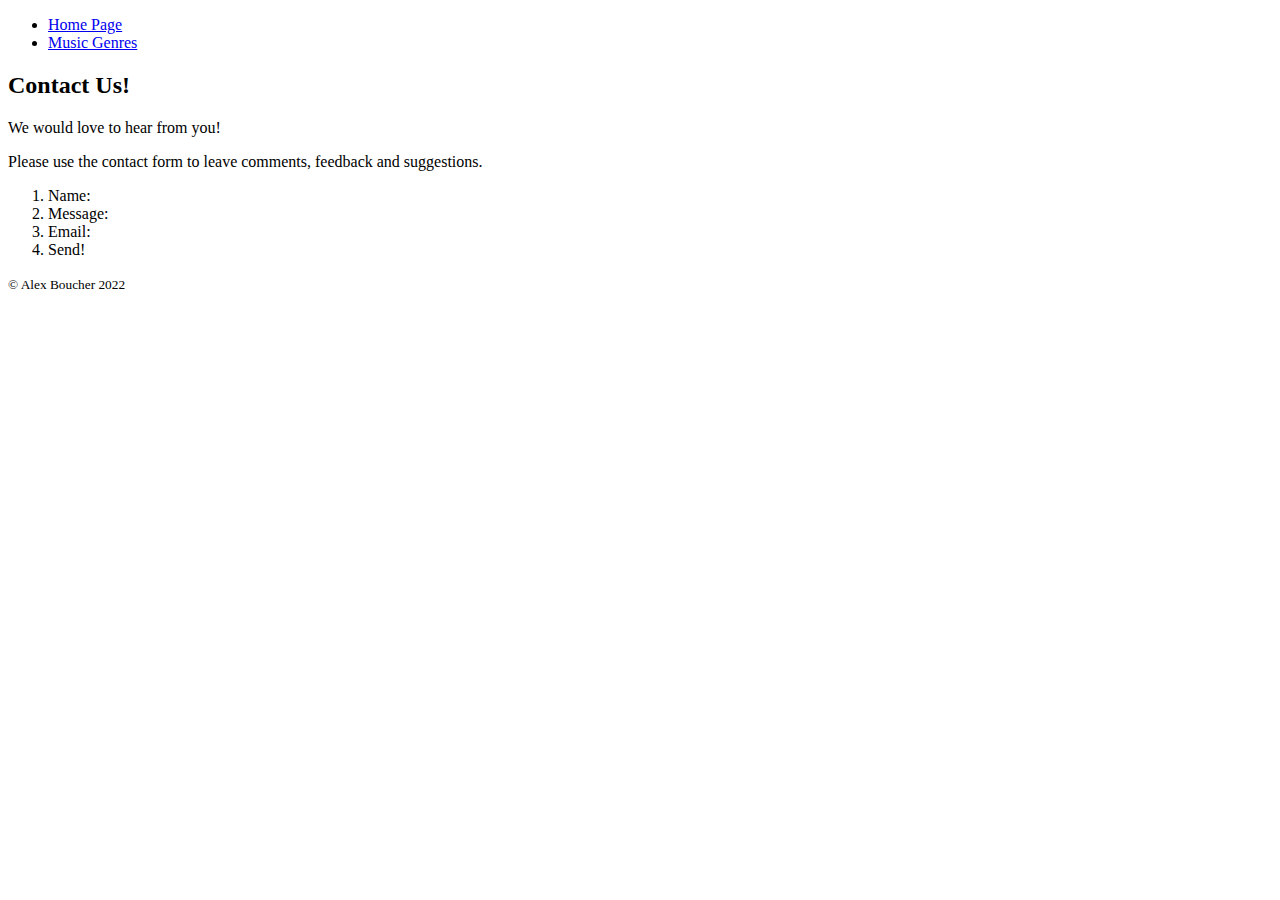
==== contact.html @ 98c7be4f "Create html for contact sheet" ====
<!DOCTYPE html>
<html lang="en" dir="ltr">
  <head>
    <meta charset="utf-8">
    <title>Contact Us</title>
    <meta name="viewport" content="width=device-width,initial-scale=1">
    <link rel="stylesheet" href="css/contact.css">
  </head>
  <body>
    <header>
      <nav>
        <ul>
          <li><a href="index.html">Home Page</a></li>
          <li><a href="music-genres.html">Music Genres</a></li>
        </ul>
      </nav>
    </header>
    <main>
      <article class="top">
        <h2>Contact Us!</h2>
        <p>We would love to hear from you!</p>
        <p>Please use the contact form to leave comments, feedback and suggestions.</p>
      </article>
      <article class="form">
        <ol>
          <li>Name:</li>
          <li>Message:</li>
          <li>Email:</li>
          <li>Send!</li>
      </article>
    </main>
    <footer>
      <small>© Alex Boucher 2022</small>
    </footer>
  </body>
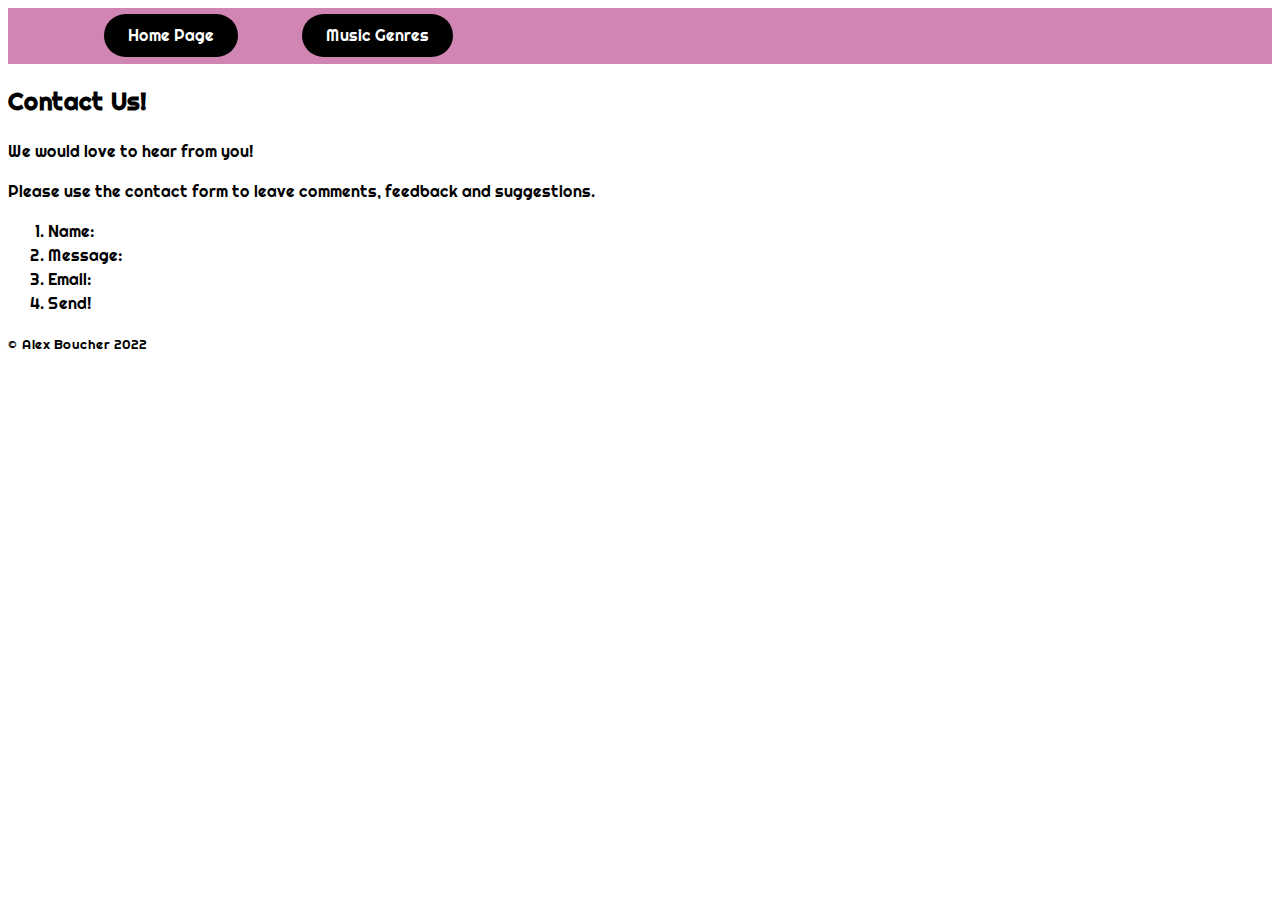
==== commit e4d5c0db: "Added flex to index pictures" ====
--- a/contact.html
+++ b/contact.html
@@ -4,7 +4,7 @@
     <meta charset="utf-8">
     <title>Contact Us</title>
     <meta name="viewport" content="width=device-width,initial-scale=1">
-    <link rel="stylesheet" href="css/contact.css">
+    <link rel="stylesheet" href="css/main.css">
   </head>
   <body>
     <header>
--- a/css/main.css
+++ b/css/main.css
@@ -0,0 +1,80 @@
+@import url('https://fonts.googleapis.com/css2?family=Righteous&display=swap');
+
+html {
+  box-sizing: border-box;
+  font-family: "Righteous", sans-serif;
+  line-height: 1.5;
+}
+
+*, *::before, *::after {
+  box-sizing: inherit;
+}
+
+.hero-banner {
+  background-image: url(https://www3.pictures.itsrosy.com/mp/F1knTqVgCtfx.jpg);
+  height: 100%;
+  height: 80vh;
+  background-repeat: no-repeat;
+  background-position: center;
+  background-size: cover;
+  position: relative;
+}
+
+nav img {
+  height: 90px;
+  width: 90px;
+}
+
+nav {
+    background-color: rgba(189, 81, 145, 0.7);
+    display: flex;
+    justify-content: space-between;
+    padding: 1rem 0 1rem 1.5rem;
+}
+
+nav ul {
+  margin: 0;
+  display: flex;
+  justify-content: center;
+  align-items: center;
+}
+
+nav ul li {
+  list-style-type: none;
+  padding: 0 2rem;
+}
+
+nav ul li a {
+  text-decoration: none;
+  color: white;
+  background-color: black;
+  padding: .7rem 1.5rem;
+  border-radius: 1.5rem;
+}
+
+h1 {
+  background-color: rgba(189, 81, 145, 0.7);
+  padding: 1rem 0;
+  text-align: center;
+  position: relative;
+  top: 400px;
+  font-size: 3rem;
+}
+
+div ul {
+  list-style: none;
+  display: flex;
+  justify-content: space-around;
+
+}
+
+div a {
+  text-decoration: none;
+}
+
+.history, .inspiration, .influences {
+  display: flex;
+}
+.index-section article img {
+  width: 600px;
+}
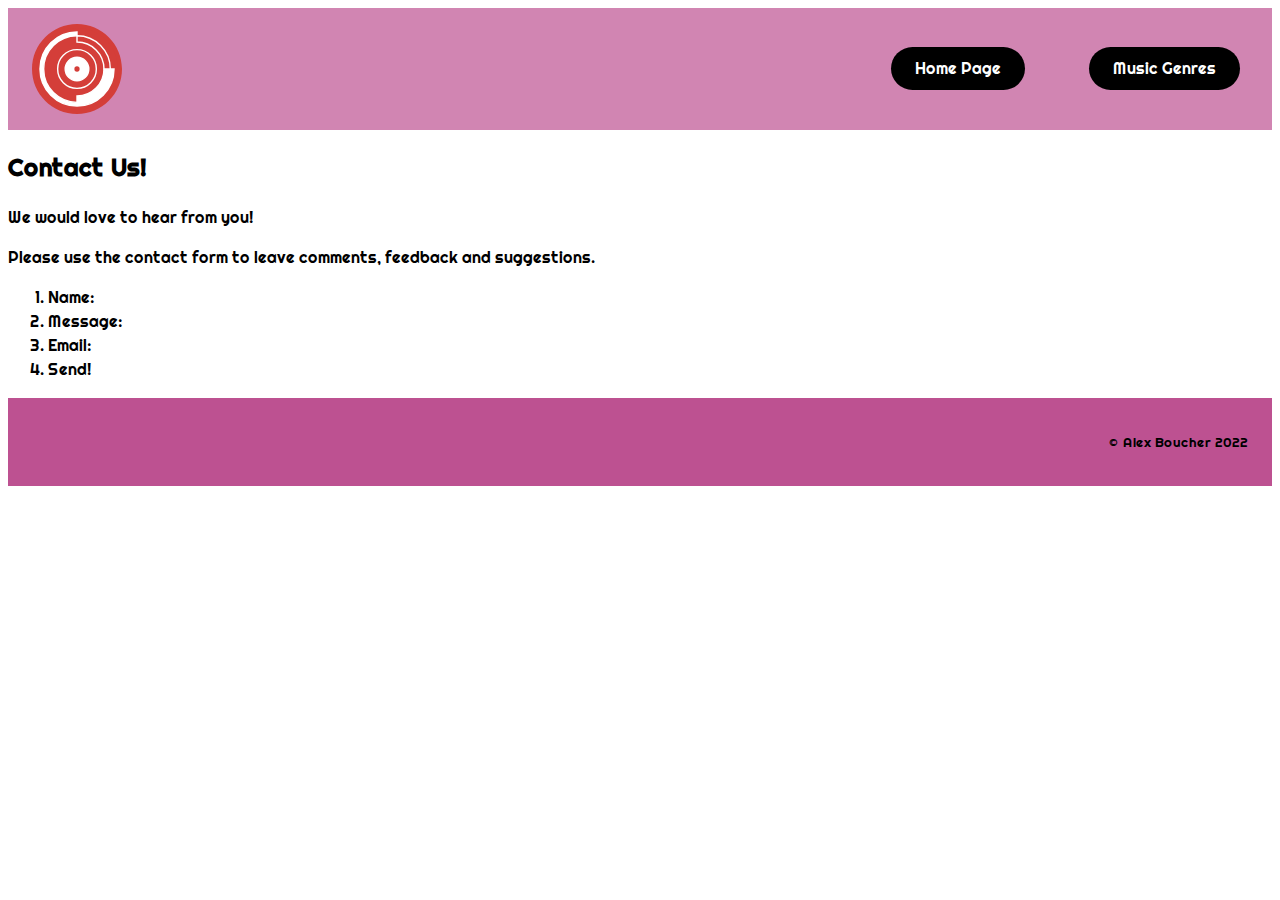
==== commit 0ac18da1: "Put padding around pictures for index" ====
--- a/contact.html
+++ b/contact.html
@@ -9,6 +9,7 @@
   <body>
     <header>
       <nav>
+        <img src="images/logo.svg" alt="Logo">
         <ul>
           <li><a href="index.html">Home Page</a></li>
           <li><a href="music-genres.html">Music Genres</a></li>
--- a/css/main.css
+++ b/css/main.css
@@ -53,12 +53,13 @@
 }
 
 h1 {
-  background-color: rgba(189, 81, 145, 0.7);
+  background-color: rgba(0, 0, 0, 0.7);
   padding: 1rem 0;
   text-align: center;
   position: relative;
-  top: 400px;
+  top: 300px;
   font-size: 3rem;
+  color: white;
 }
 
 div ul {
@@ -72,9 +73,50 @@
   text-decoration: none;
 }
 
+.page-nav ul li a {
+  text-decoration: none;
+  color: white;
+  background-color: black;
+  padding: .7rem 1.5rem;
+  border-radius: 1.5rem;
+}
+
+.page-nav ul li {
+  padding: 1.5rem;
+}
+
 .history, .inspiration, .influences {
   display: flex;
 }
+
+.index-section article {
+  padding: 0 1rem 4rem;
+}
+
+.index-section article h2 {
+  color: rgba(189, 81, 145);
+  font-size: 2rem;
+  padding: 0 1rem;
+}
+
+.index-section article p {
+  padding: 0 1rem;
+}
+
 .index-section article img {
   width: 600px;
 }
+
+.influences {
+  flex-direction: row-reverse;
+}
+
+footer {
+  background: rgba(189, 81, 145);
+  padding: 2rem 0;
+  text-align: right;
+}
+
+footer small {
+  padding-right: 1.5rem;
+}
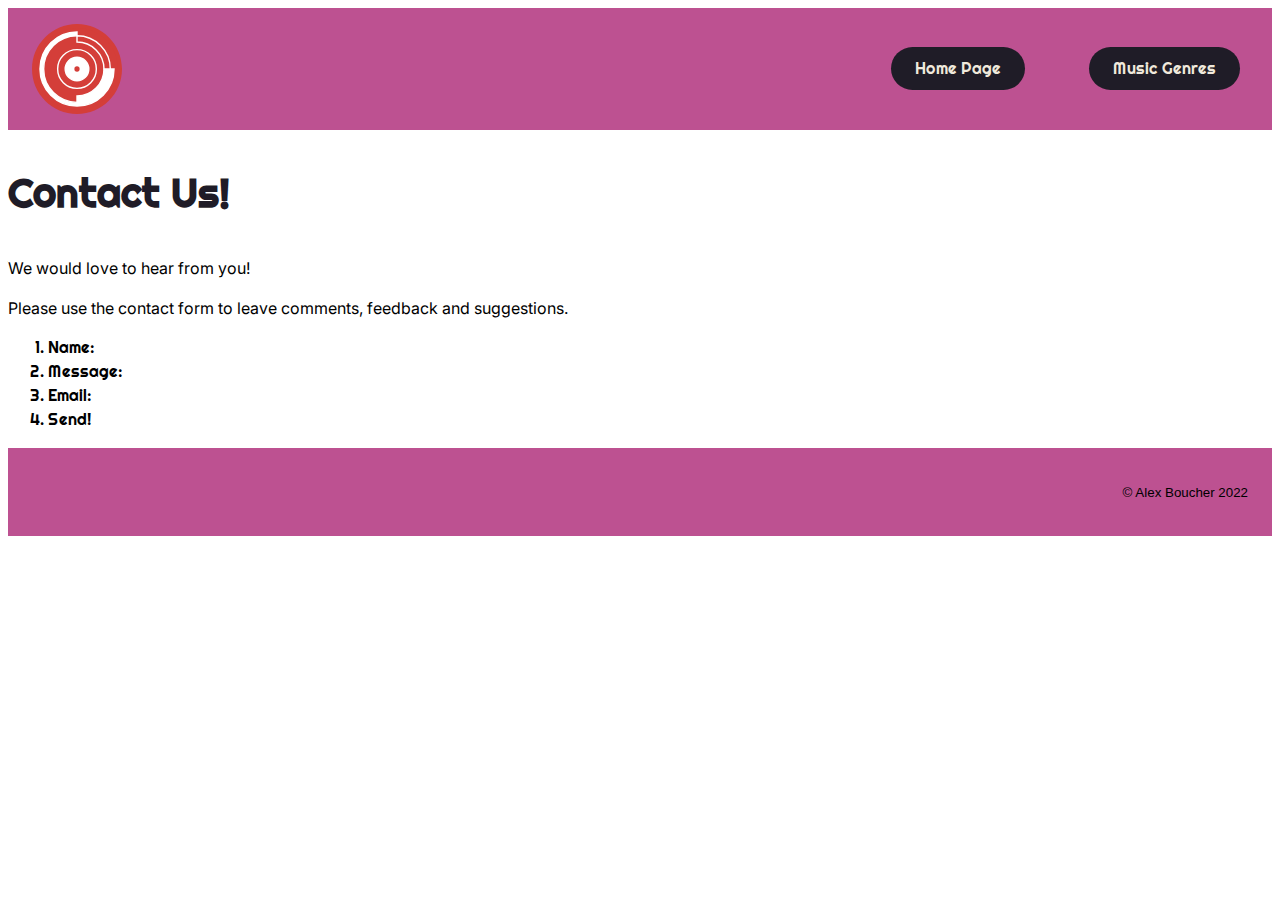
==== commit eab444b6: "Added margins and padding to genre page" ====
--- a/contact.html
+++ b/contact.html
@@ -8,7 +8,7 @@
   </head>
   <body>
     <header>
-      <nav>
+      <nav class="other-nav">
         <img src="images/logo.svg" alt="Logo">
         <ul>
           <li><a href="index.html">Home Page</a></li>
--- a/css/main.css
+++ b/css/main.css
@@ -1,9 +1,10 @@
-@import url('https://fonts.googleapis.com/css2?family=Righteous&display=swap');
+@import url('https://fonts.googleapis.com/css2?family=Inter&family=Righteous&display=swap');
 
 html {
   box-sizing: border-box;
   font-family: "Righteous", sans-serif;
   line-height: 1.5;
+  margin: 0;
 }
 
 *, *::before, *::after {
@@ -20,6 +21,15 @@
   position: relative;
 }
 
+p {
+  font-family: "Inter", sans-serif;
+}
+
+h2 {
+  font-size: 2.5rem;
+  color: #1f1c27;
+}
+
 nav img {
   height: 90px;
   width: 90px;
@@ -46,10 +56,15 @@
 
 nav ul li a {
   text-decoration: none;
-  color: white;
-  background-color: black;
+  color: #f0e9dc;
+  background-color: #1f1c27;
   padding: .7rem 1.5rem;
   border-radius: 1.5rem;
+}
+
+nav ul li a:hover {
+  color: black;
+  background-color: #f0e9dc;
 }
 
 h1 {
@@ -59,43 +74,56 @@
   position: relative;
   top: 300px;
   font-size: 3rem;
-  color: white;
+  color: #f0e9dc;
 }
 
 div ul {
   list-style: none;
   display: flex;
   justify-content: space-around;
-
 }
 
 div a {
   text-decoration: none;
 }
 
+.page-nav {
+  align-items: center;
+  padding: 0 5rem;
+}
 .page-nav ul li a {
   text-decoration: none;
-  color: white;
+  font-size: 1.5rem;
+  color: #f0e9dc;
   background-color: black;
   padding: .7rem 1.5rem;
   border-radius: 1.5rem;
 }
 
+.page-nav ul li a:hover {
+  color: #1f1c27;
+  background-color: rgba(189, 81, 145);
+}
+
 .page-nav ul li {
   padding: 1.5rem;
 }
 
 .history, .inspiration, .influences {
   display: flex;
-}
-
-.index-section article {
+  align-items: center;
+}
+
+.history, .influences {
   padding: 0 1rem 4rem;
+}
+
+.inspiration {
+    padding: 0 1rem 1.5rem;
 }
 
 .index-section article h2 {
   color: rgba(189, 81, 145);
-  font-size: 2rem;
   padding: 0 1rem;
 }
 
@@ -104,12 +132,93 @@
 }
 
 .index-section article img {
-  width: 600px;
+  width: 800px;
 }
 
 .influences {
   flex-direction: row-reverse;
 }
+
+/* GENRES */
+.other-nav {
+  background-color: rgba(189, 81, 145);
+}
+
+.h2-genre {
+  margin-left: 2rem;
+}
+
+h3 {
+  font-size: 1.5rem;
+  color: #f0e9dc;
+  font-weight: lighter;
+  text-align: left;
+  padding-left: 1rem;
+}
+
+.genres{
+  display: grid;
+  grid-template-columns: 1fr 1fr 1fr;
+  gap: 1.5rem;
+  margin: 2rem;
+}
+
+.genres img {
+  width: 100%;
+  display: block;
+}
+
+.genres article {
+  background-color: rgba(189, 81, 145);
+  text-align: center;
+}
+
+.genres li {
+  list-style-type: none;
+  color: #f0e9dc;
+  font-family: "Inter", sans-serif;
+}
+
+.slide {
+  position: relative;
+  overflow: hidden;
+}
+
+.slide p {
+  opacity: 1;
+  transform: translateX(-100%);
+  color: #1f1c27;
+  position: absolute;
+  top: 0;
+  right: 0;
+  bottom: 0;
+  left: 0;
+  padding-left: 20px;
+  padding-right: 20px;
+  display: flex;
+  /* flex-direction: column; */
+  justify-content: center;
+  align-items: center;
+  background: rgba(192,192,192, 0.8);
+}
+
+.slide p, .slide img {
+  transition: transform .6s ease-out;
+}
+
+.slide:hover p {
+	transform: translateX(0);
+}
+
+.slide:hover img {
+  transform: translateX(100%);
+}
+
+
+/* .photo {
+  position: relative;
+  overflow: hidden;
+} */
 
 footer {
   background: rgba(189, 81, 145);
@@ -119,4 +228,5 @@
 
 footer small {
   padding-right: 1.5rem;
-}
+  font-family: "Inver", sans-serif;
+}
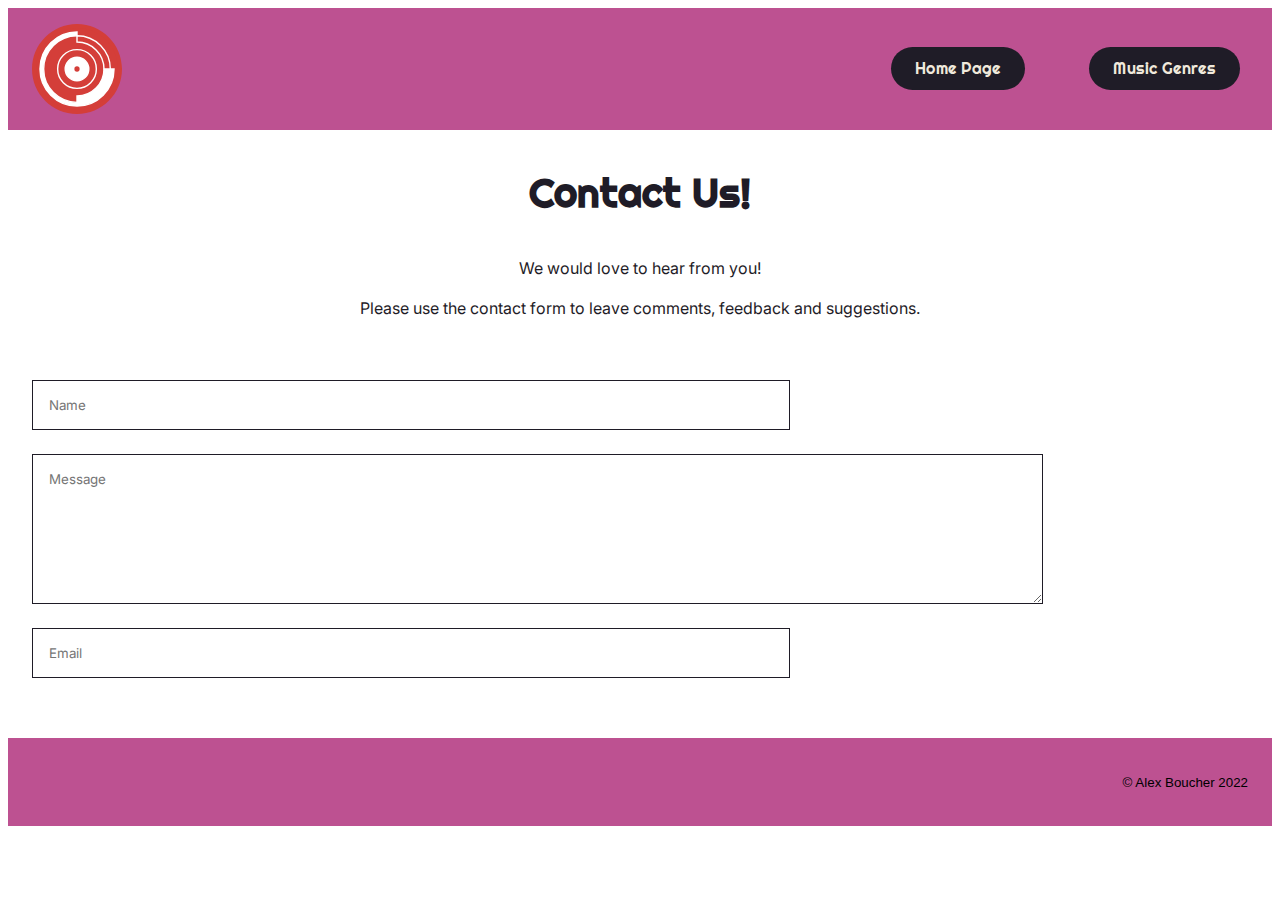
==== commit a3aecb52: "Added content table for contact sheet" ====
--- a/contact.html
+++ b/contact.html
@@ -23,11 +23,11 @@
         <p>Please use the contact form to leave comments, feedback and suggestions.</p>
       </article>
       <article class="form">
-        <ol>
-          <li>Name:</li>
-          <li>Message:</li>
-          <li>Email:</li>
-          <li>Send!</li>
+        <div class="container">
+            <input placeholder="Name" />
+            <textarea class="content" placeholder="Message"></textarea>
+            <input placeholder="Email" />
+        </div>
       </article>
     </main>
     <footer>
--- a/css/main.css
+++ b/css/main.css
@@ -5,6 +5,7 @@
   font-family: "Righteous", sans-serif;
   line-height: 1.5;
   margin: 0;
+  /* background-color: #f0e9dc; */
 }
 
 *, *::before, *::after {
@@ -230,3 +231,33 @@
   padding-right: 1.5rem;
   font-family: "Inver", sans-serif;
 }
+
+/* CONTACT */
+
+.top {
+  margin: 1rem;
+  text-align: center;
+  color: #1f1c27;
+}
+
+.container {
+    min-width:100%;
+    max-height: 100%;
+    margin: 60px 0;
+
+}
+
+input, textarea {
+    display:block;
+    border: 1px solid #1f1c27;
+    width:60%;
+    margin: 1.5rem;
+    padding: 1rem;
+    color: #1f1c27;
+    font-family: "Inter", sans-serif;
+}
+
+.content {
+    width:80%;
+    height:150px;
+}
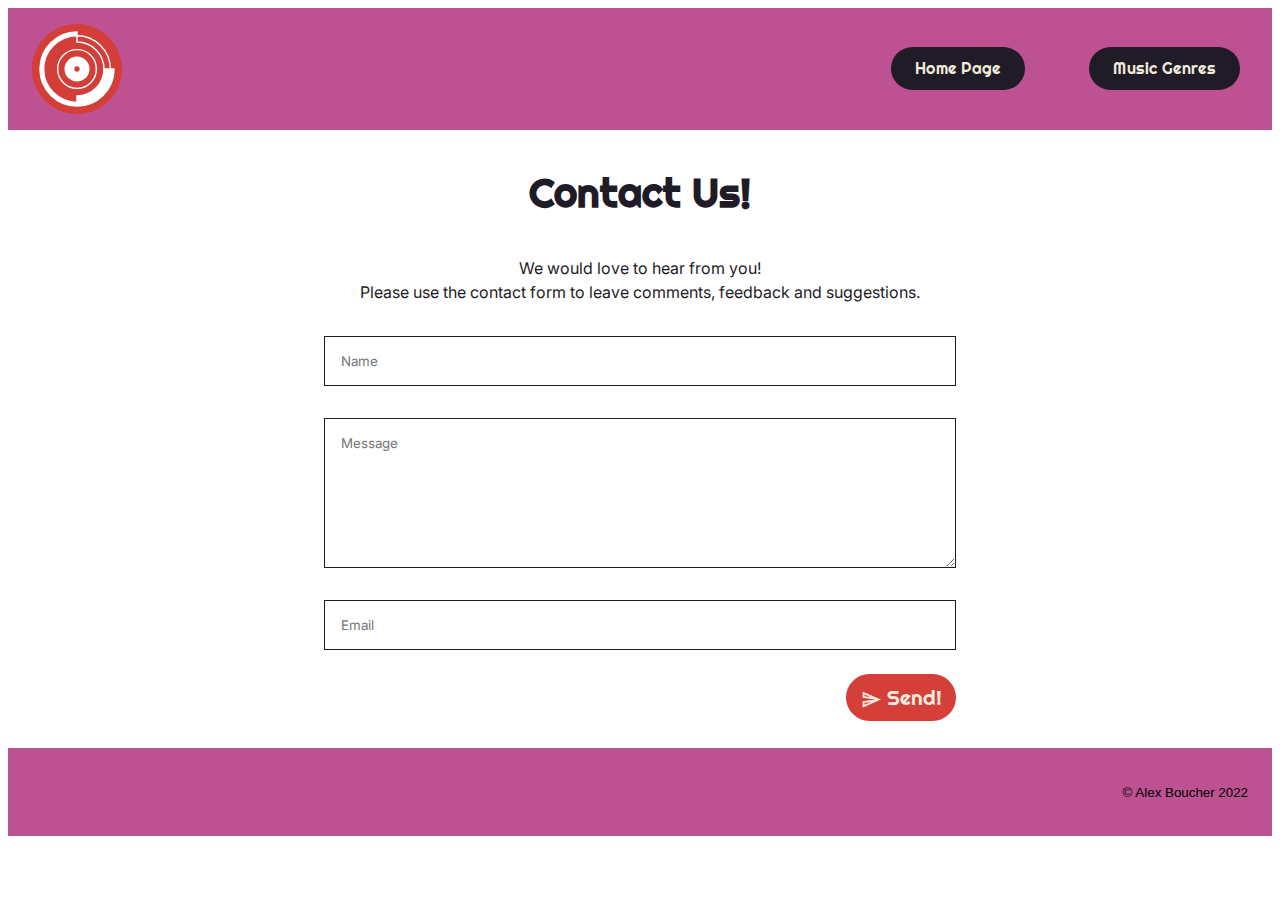
==== commit 915eb4b9: "Added button to contact sheet" ====
--- a/contact.html
+++ b/contact.html
@@ -5,6 +5,8 @@
     <title>Contact Us</title>
     <meta name="viewport" content="width=device-width,initial-scale=1">
     <link rel="stylesheet" href="css/main.css">
+    <link href="https://fonts.googleapis.com/icon?family=Material+Icons+Outlined"
+      rel="stylesheet">
   </head>
   <body>
     <header>
@@ -16,7 +18,7 @@
         </ul>
       </nav>
     </header>
-    <main>
+    <main class="contact-main">
       <article class="top">
         <h2>Contact Us!</h2>
         <p>We would love to hear from you!</p>
@@ -25,9 +27,12 @@
       <article class="form">
         <div class="container">
             <input placeholder="Name" />
-            <textarea class="content" placeholder="Message"></textarea>
+            <textarea class="message" placeholder="Message"></textarea>
             <input placeholder="Email" />
         </div>
+      </article>
+      <article class="button">
+        <a class="btn" href="#">Send!</a>
       </article>
     </main>
     <footer>
--- a/css/main.css
+++ b/css/main.css
@@ -215,12 +215,6 @@
   transform: translateX(100%);
 }
 
-
-/* .photo {
-  position: relative;
-  overflow: hidden;
-} */
-
 footer {
   background: rgba(189, 81, 145);
   padding: 2rem 0;
@@ -234,30 +228,65 @@
 
 /* CONTACT */
 
+.contact-main {
+  margin: 1rem 0 2rem;
+}
+
 .top {
-  margin: 1rem;
   text-align: center;
   color: #1f1c27;
+}
+
+.top p {
+  margin: 0;
 }
 
 .container {
     min-width:100%;
     max-height: 100%;
-    margin: 60px 0;
 
 }
 
 input, textarea {
     display:block;
     border: 1px solid #1f1c27;
-    width:60%;
-    margin: 1.5rem;
+    width:50%;
+    margin: 2rem auto;
     padding: 1rem;
     color: #1f1c27;
     font-family: "Inter", sans-serif;
 }
 
-.content {
-    width:80%;
+.message {
     height:150px;
-}
+
+}
+
+.button {
+  text-align: right;
+}
+
+.btn {
+  background-color: #d43f39;
+  text-align: right;
+  margin-right: 25%;
+  text-decoration: none;
+  color: #f0e9dc;
+  font-size: 1.3rem;
+  padding: 10px 15px;
+  border-radius: 25px;
+
+}
+
+.btn:hover {
+  background-color: #f0e9dc;
+  color: #1f1c27;
+  transition: all 400ms linear;
+}
+
+.btn::before {
+  font-family: "Material Icons Outlined";
+  content: 'send';
+  vertical-align: middle;
+  padding-right: 5px;
+}
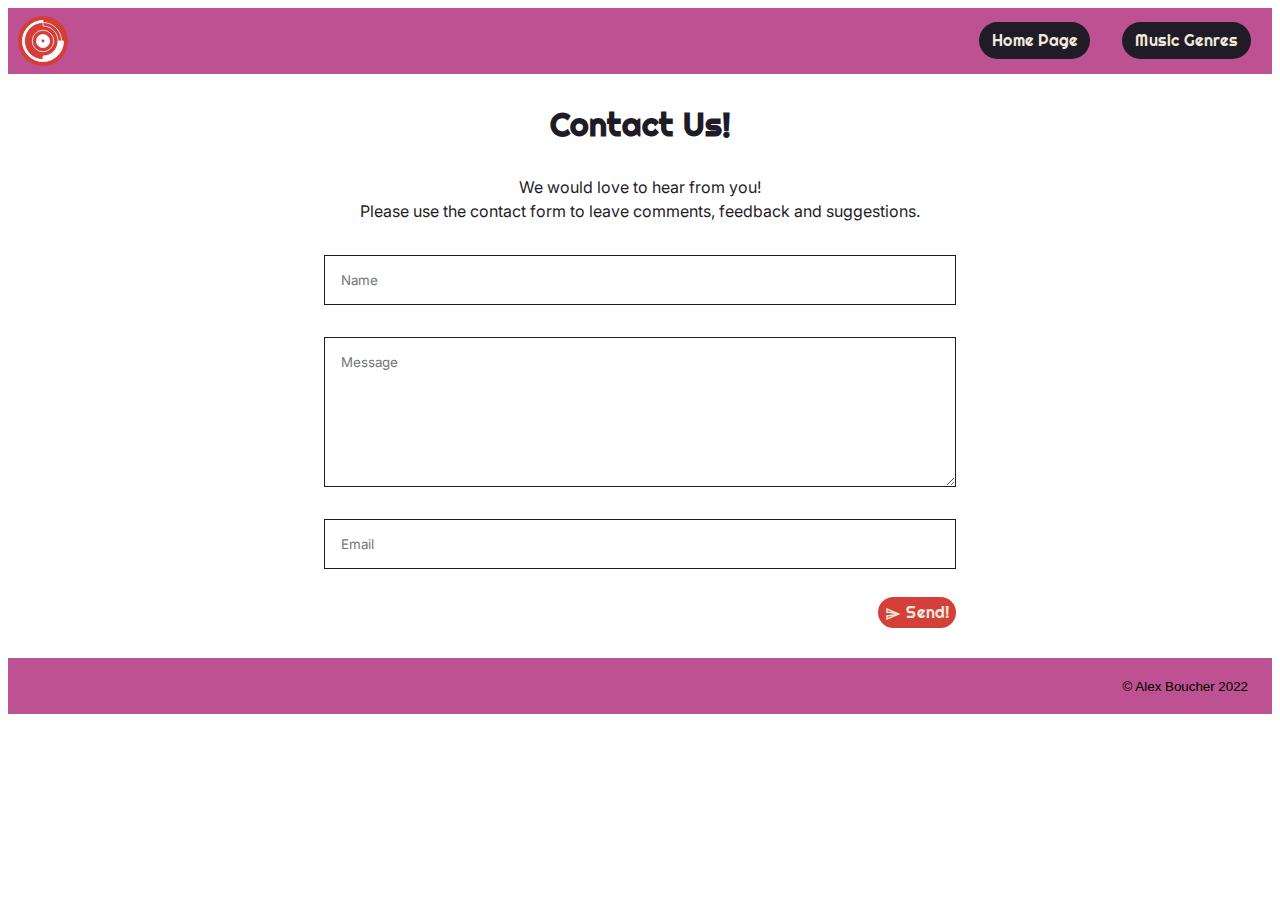
==== commit 094bbd88: "Added roles to html" ====
--- a/contact.html
+++ b/contact.html
@@ -8,9 +8,9 @@
     <link href="https://fonts.googleapis.com/icon?family=Material+Icons+Outlined"
       rel="stylesheet">
   </head>
-  <body>
+  <body role="main">
     <header>
-      <nav class="other-nav">
+      <nav class="other-nav" role="naviagation">
         <img src="images/logo.svg" alt="Logo">
         <ul>
           <li><a href="index.html">Home Page</a></li>
@@ -35,7 +35,7 @@
         <a class="btn" href="#">Send!</a>
       </article>
     </main>
-    <footer>
+    <footer role="contentinfo">
       <small>© Alex Boucher 2022</small>
     </footer>
   </body>
--- a/css/main.css
+++ b/css/main.css
@@ -15,57 +15,11 @@
 .hero-banner {
   background-image: url(https://www3.pictures.itsrosy.com/mp/F1knTqVgCtfx.jpg);
   height: 100%;
-  height: 80vh;
+  height: 40vh;
   background-repeat: no-repeat;
   background-position: center;
   background-size: cover;
   position: relative;
-}
-
-p {
-  font-family: "Inter", sans-serif;
-}
-
-h2 {
-  font-size: 2.5rem;
-  color: #1f1c27;
-}
-
-nav img {
-  height: 90px;
-  width: 90px;
-}
-
-nav {
-    background-color: rgba(189, 81, 145, 0.7);
-    display: flex;
-    justify-content: space-between;
-    padding: 1rem 0 1rem 1.5rem;
-}
-
-nav ul {
-  margin: 0;
-  display: flex;
-  justify-content: center;
-  align-items: center;
-}
-
-nav ul li {
-  list-style-type: none;
-  padding: 0 2rem;
-}
-
-nav ul li a {
-  text-decoration: none;
-  color: #f0e9dc;
-  background-color: #1f1c27;
-  padding: .7rem 1.5rem;
-  border-radius: 1.5rem;
-}
-
-nav ul li a:hover {
-  color: black;
-  background-color: #f0e9dc;
 }
 
 h1 {
@@ -73,31 +27,81 @@
   padding: 1rem 0;
   text-align: center;
   position: relative;
-  top: 300px;
-  font-size: 3rem;
-  color: #f0e9dc;
-}
-
-div ul {
+  top: 150px;
+  font-size: 1.5rem;
+  color: #f0e9dc;
+}
+
+p {
+  font-family: "Inter", sans-serif;
+  font-size: .9rem;
+}
+
+h2 {
+  color: #1f1c27;
+  font-size: 1.5rem;
+}
+
+nav img {
+  height: 40px;
+  padding-left: .3rem;
+}
+
+nav {
+    background-color: rgba(189, 81, 145, 0.7);
+    display: flex;
+    justify-content: space-between;
+    align-items: center;
+    padding: 5px;
+}
+
+nav ul {
+  margin: 0;
+  display: flex;
+  justify-content: center;
+  align-items: center;
+}
+
+nav ul li {
+  list-style-type: none;
+  padding: .3rem .3rem;
+}
+
+nav ul li a {
+  text-decoration: none;
+  color: #f0e9dc;
+  background-color: #1f1c27;
+  padding: .3rem .7rem;
+  border-radius: 1.5rem;
+  font-size: .8rem;
+}
+
+nav ul li a:hover {
+  color: black;
+  background-color: #f0e9dc;
+}
+
+.page-nav {
+  display: flex;
+  justify-content: center;
+}
+
+.page-nav ul {
   list-style: none;
   display: flex;
   justify-content: space-around;
-}
-
-div a {
-  text-decoration: none;
-}
-
-.page-nav {
-  align-items: center;
-  padding: 0 5rem;
-}
+  padding: 0;
+}
+
+.page-nav ul li {
+  padding: 1.5rem;
+}
+
 .page-nav ul li a {
   text-decoration: none;
-  font-size: 1.5rem;
   color: #f0e9dc;
   background-color: black;
-  padding: .7rem 1.5rem;
+  padding: .5rem .7rem;
   border-radius: 1.5rem;
 }
 
@@ -106,17 +110,19 @@
   background-color: rgba(189, 81, 145);
 }
 
-.page-nav ul li {
-  padding: 1.5rem;
+#history {
+  margin-top: 0;
 }
 
 .history, .inspiration, .influences {
   display: flex;
-  align-items: center;
+  flex-direction: column;
+  text-align: center;
 }
 
 .history, .influences {
-  padding: 0 1rem 4rem;
+  /* padding: 0 1rem 4rem; */
+  padding: 0 1rem;
 }
 
 .inspiration {
@@ -132,13 +138,10 @@
   padding: 0 1rem;
 }
 
-.index-section article img {
-  width: 800px;
-}
-
-.influences {
-  flex-direction: row-reverse;
-}
+.index-section img {
+  width: 400px;
+}
+
 
 /* GENRES */
 .other-nav {
@@ -150,7 +153,8 @@
 }
 
 h3 {
-  font-size: 1.5rem;
+  font-size: 1.3rem;
+  /* font-size: 1.5rem; */
   color: #f0e9dc;
   font-weight: lighter;
   text-align: left;
@@ -159,7 +163,7 @@
 
 .genres{
   display: grid;
-  grid-template-columns: 1fr 1fr 1fr;
+  grid-template-columns: 1fr;
   gap: 1.5rem;
   margin: 2rem;
 }
@@ -171,13 +175,17 @@
 
 .genres article {
   background-color: rgba(189, 81, 145);
-  text-align: center;
 }
 
 .genres li {
   list-style-type: none;
   color: #f0e9dc;
   font-family: "Inter", sans-serif;
+}
+
+.genres ul {
+  padding: 0;
+  text-align: center;
 }
 
 .slide {
@@ -217,7 +225,8 @@
 
 footer {
   background: rgba(189, 81, 145);
-  padding: 2rem 0;
+  /* padding: 2rem 0; */
+  padding: 1rem 0;
   text-align: right;
 }
 
@@ -272,8 +281,10 @@
   margin-right: 25%;
   text-decoration: none;
   color: #f0e9dc;
-  font-size: 1.3rem;
-  padding: 10px 15px;
+  font-size: 1rem;
+  padding: 5px 7px;
+  /* font-size: 1.3rem;
+  padding: 10px 15px; */
   border-radius: 25px;
 
 }
@@ -290,3 +301,89 @@
   vertical-align: middle;
   padding-right: 5px;
 }
+
+/* MEDIA QUERIES */
+@media only screen and (min-width: 768px) {
+  .hero-banner {
+    height: 50vh;
+  }
+  h1 {
+    top: 200px;
+    font-size: 2rem;
+  }
+  h2 {
+  font-size: 1.8rem;
+  }
+  h3{
+  font-size: 1.5rem;
+  }
+  .index-section img {
+    width: 700px;
+    margin: auto;
+  }
+  p {
+    font-size: 1rem;
+  }
+
+  .history, .inspiration, .influences {
+    text-align: left;
+  }
+
+  nav img {
+    height: 50px;
+  }
+
+  nav ul li {
+    padding: 1rem;
+  }
+
+  nav ul li a {
+    font-size: 1rem;
+    padding: .5rem .8rem;
+  }
+
+  a {
+    font-size: 1.3rem;
+  }
+
+  .genres{
+    grid-template-columns: 1fr 1fr;
+}
+
+@media only screen and (min-width: 1280px){
+
+  .hero-banner {
+    height: 60vh;
+  }
+
+  h1 {
+    top: 275px;
+    font-size: 2.5rem;
+  }
+  h2 {
+    font-size: 2rem;
+  }
+  h3 {
+    font-size: 1.7rem;
+  }
+  .index-section img {
+    width: 600px;
+  }
+
+  .history, .inspiration, .influences {
+    flex-direction: row;
+    align-items: center;
+    text-align: left;
+  }
+
+  .influences {
+    flex-direction: row-reverse;
+  }
+  .genres{
+    grid-template-columns: 1fr 1fr 1fr;
+  }
+  .history {
+    margin-top: 1rem;
+  }
+
+}
